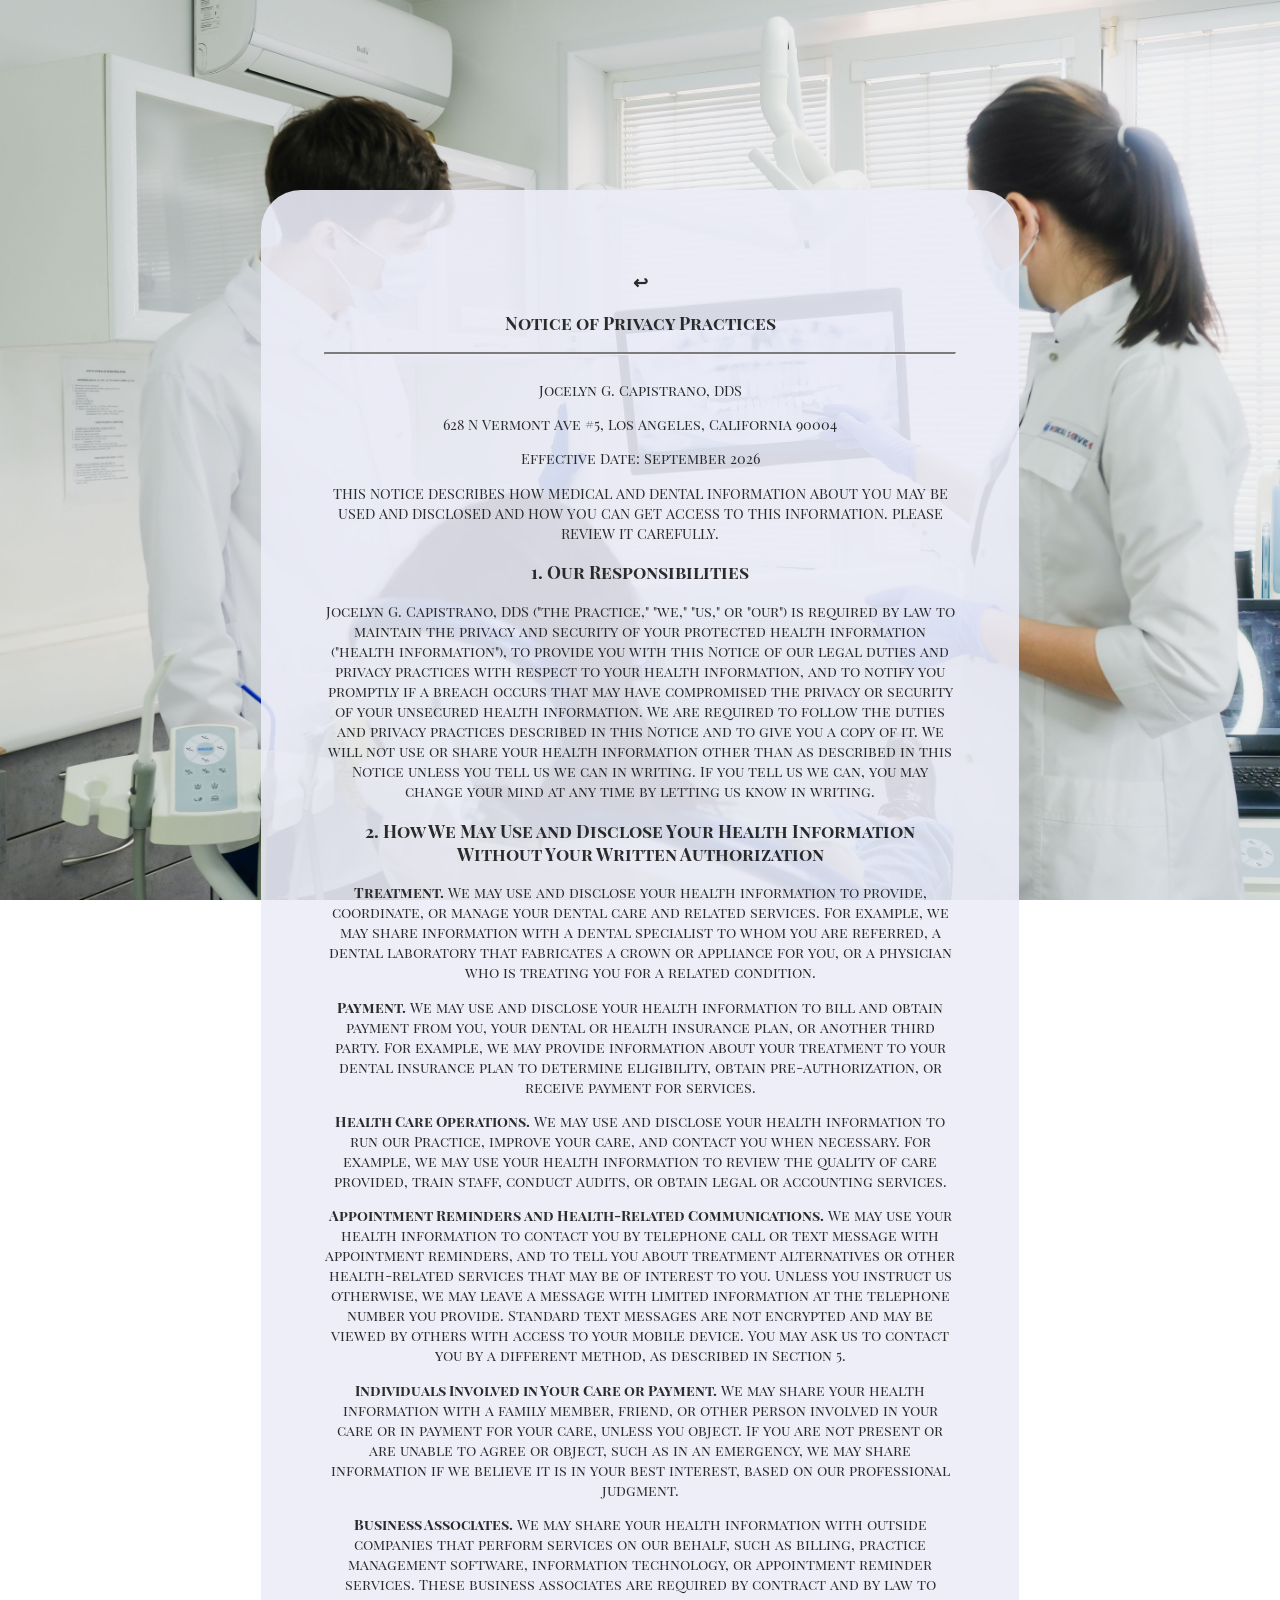
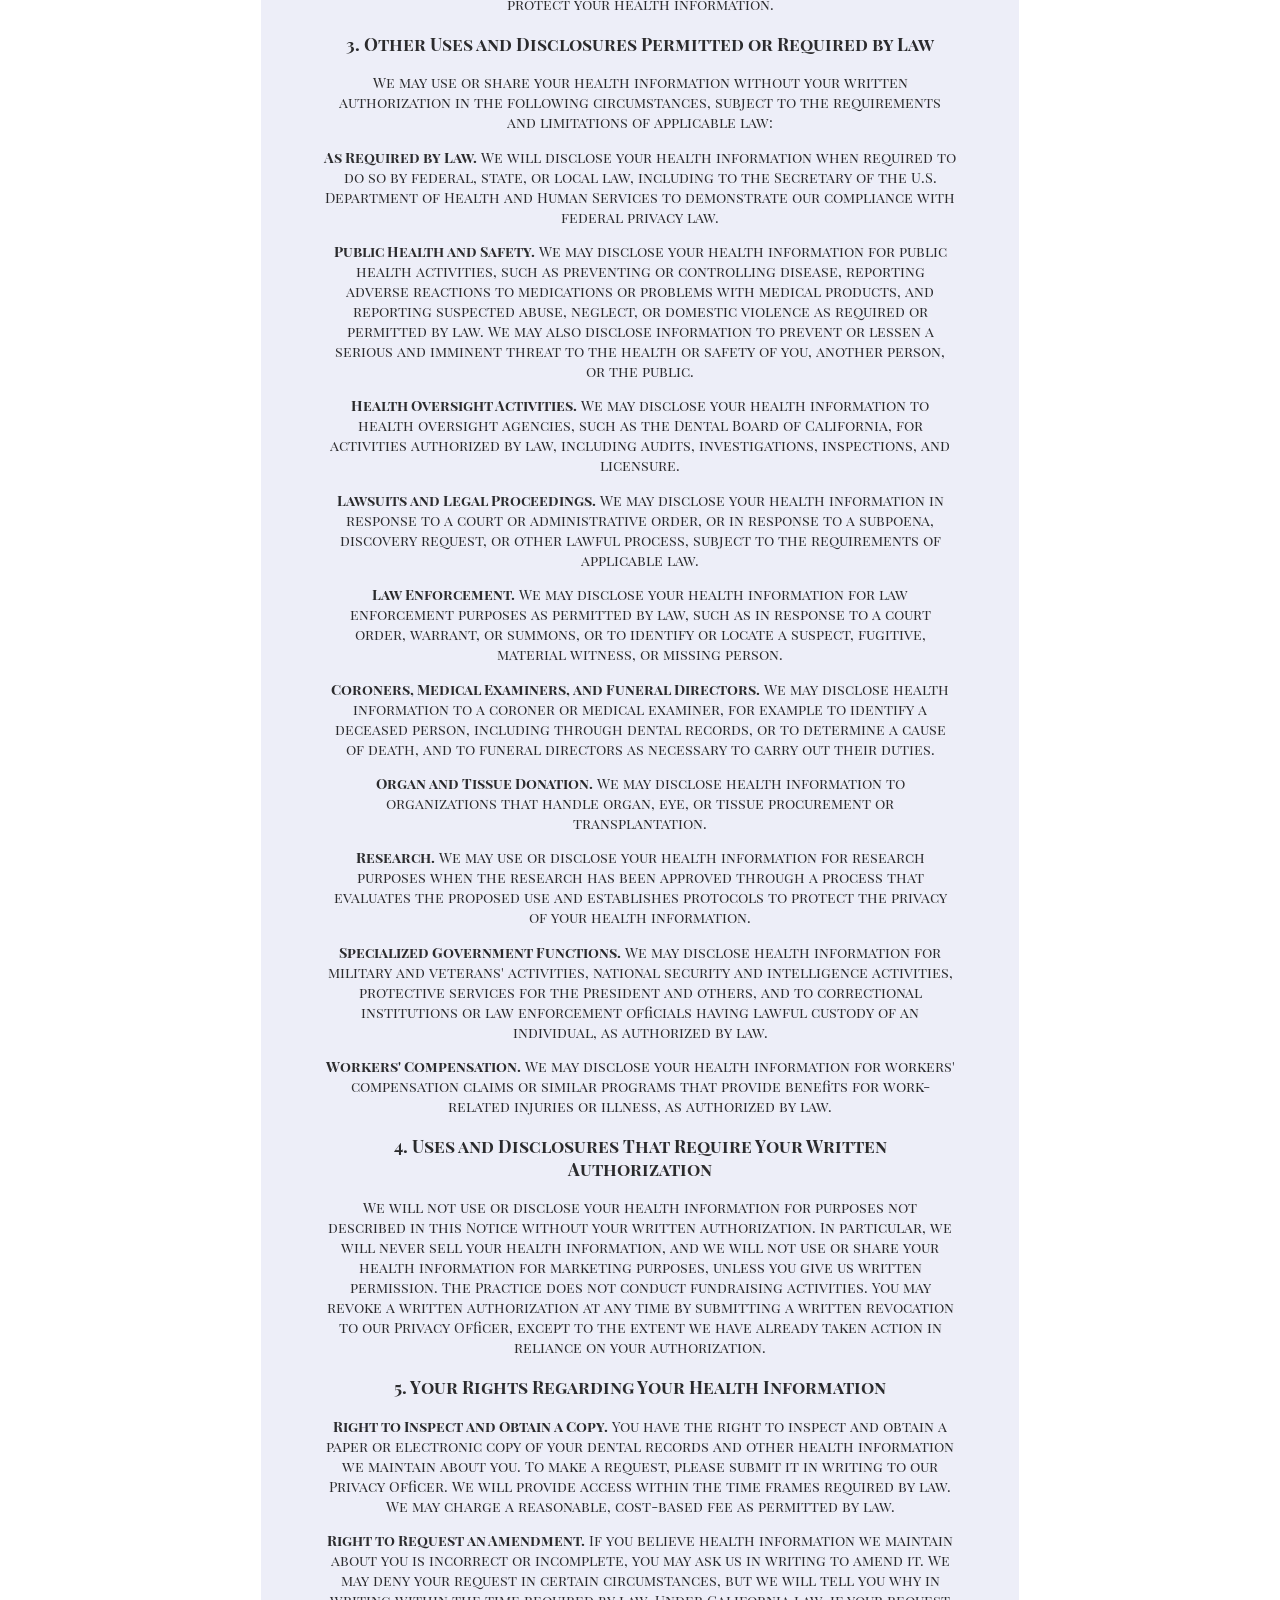
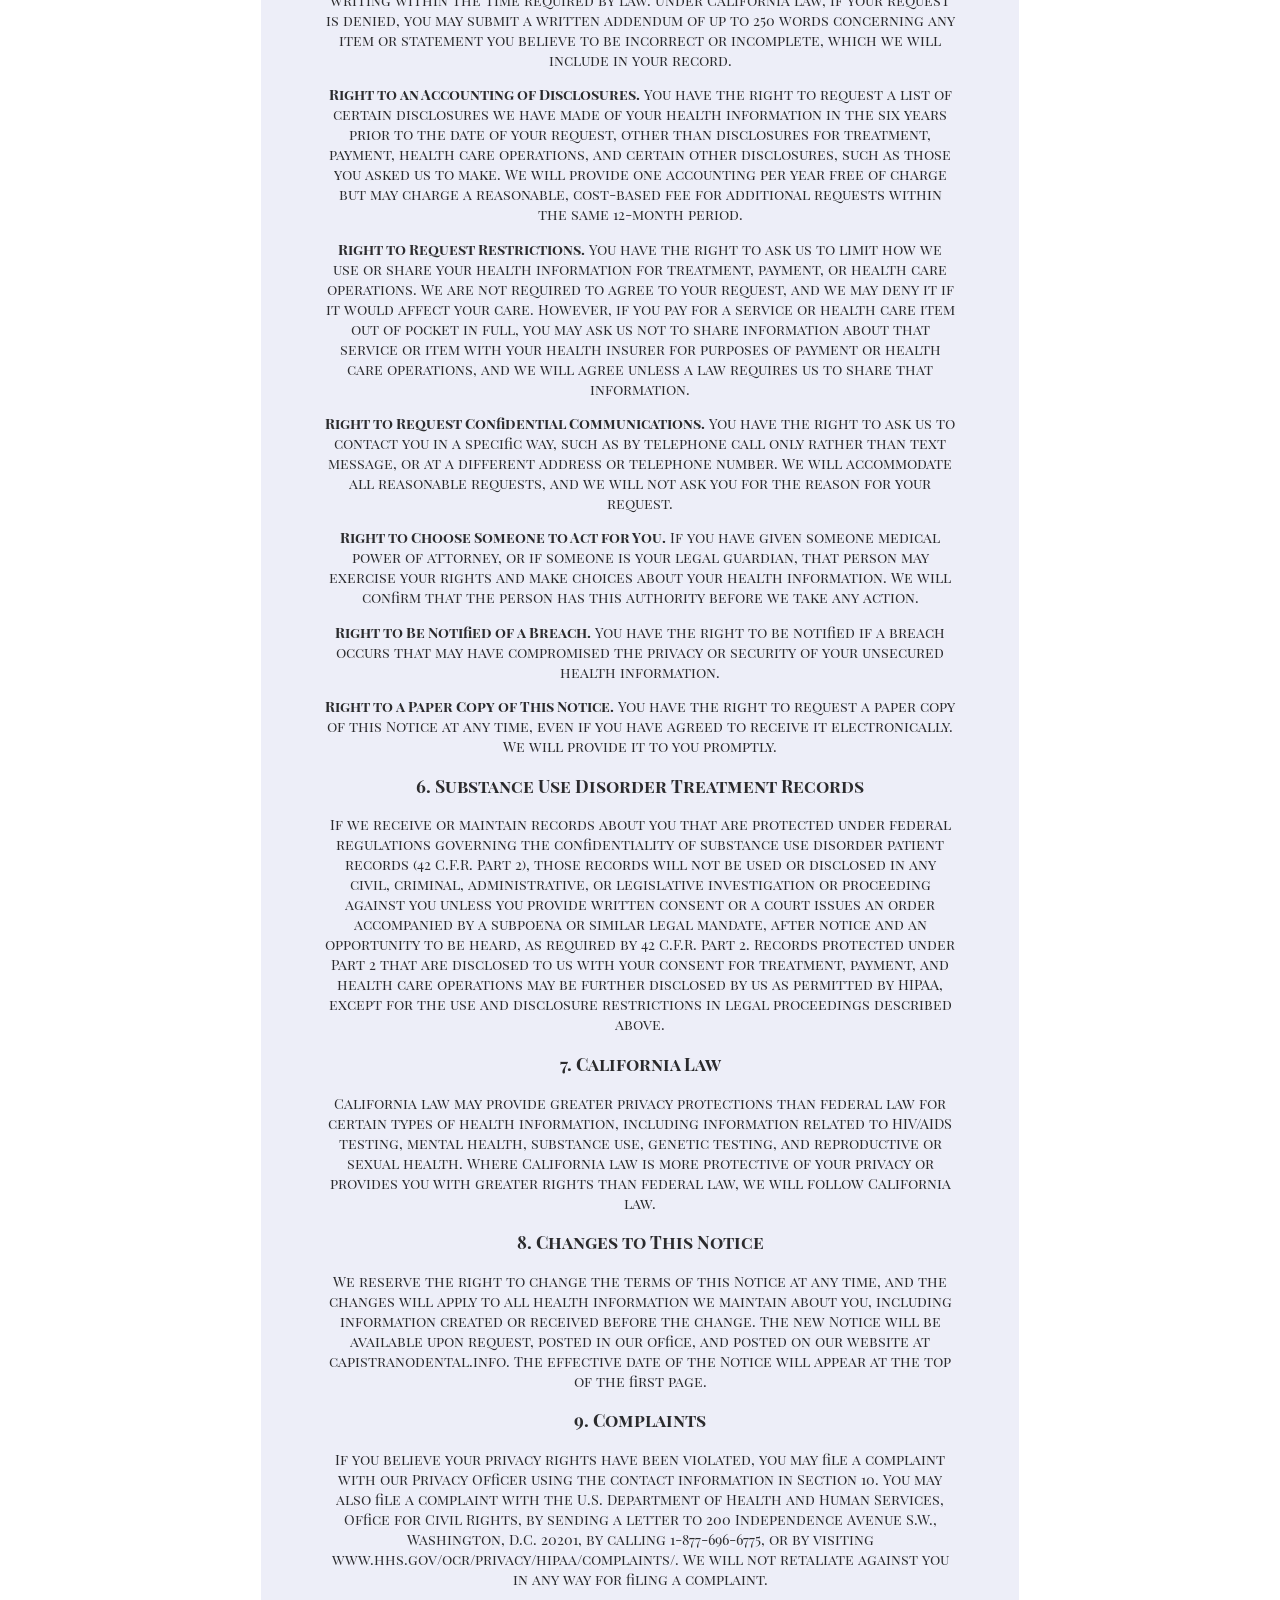
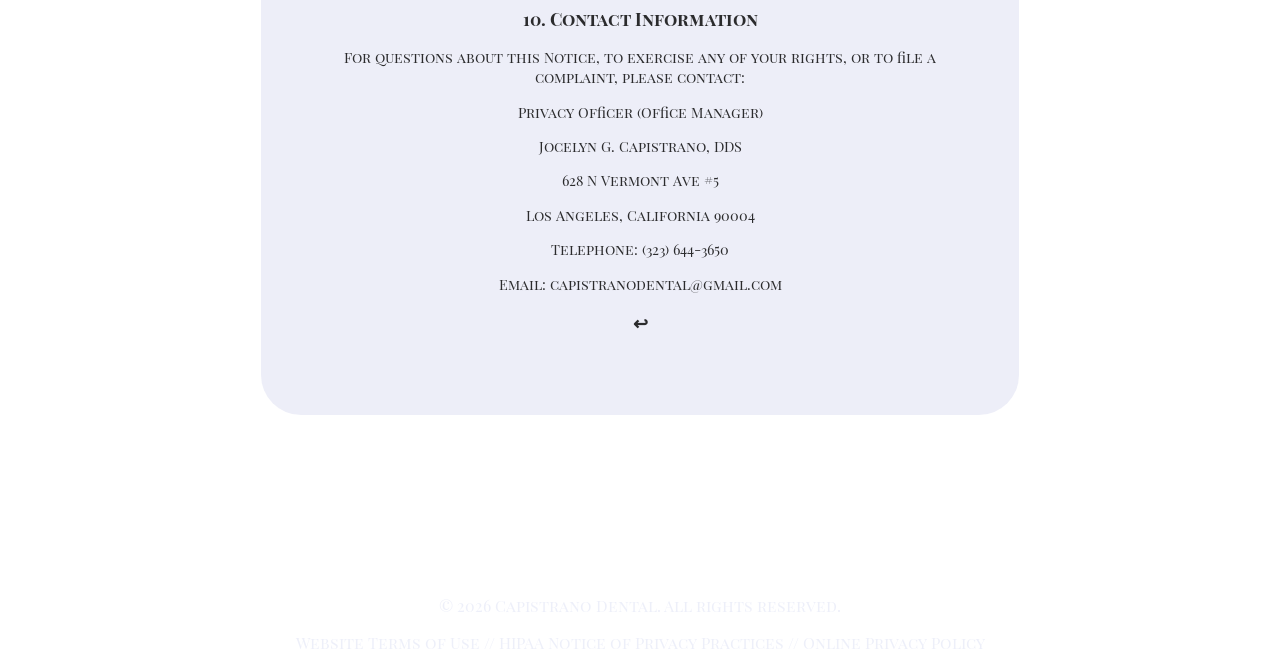
==== hipaa-notice.html @ a3f04b53 "Add files via upload" ====
<!DOCTYPE html>
<html lang="en">
<link rel="stylesheet" type="text/css" href="style.css" />

<style>
    body {
        background-image: url('pexels-nadezhda-moryak-7800675.jpg');
        background-repeat: no-repeat;
        background-attachment: fixed;
        background-size: cover;
    }
</style>

<head>
    <meta charset="UTF-8">
    <meta name="viewport" content="width=device-width, initial-scale=1.0">
    <link rel="preconnect" href="https://fonts.googleapis.com">
    <link rel="preconnect" href="https://fonts.gstatic.com" crossorigin>
    <link
        href="https://fonts.googleapis.com/css2?family=Instrument+Serif:ital@0;1&family=Playfair+Display+SC&display=swap"
        rel="stylesheet">
    <title>Capistrano Dental - Info</title>
</head>

<header>
    <h3><span id="return"><a href=index.html>↩</a></span></h3>
    <h3>Notice of Privacy Practices</h3>
    <hr>
    <p>Jocelyn G. Capistrano, DDS</p>
    <p>628 N Vermont Ave #5, Los Angeles, California 90004</p>
    <p>Effective Date: September 2026</p>
    <p>THIS NOTICE DESCRIBES HOW MEDICAL AND DENTAL INFORMATION ABOUT YOU MAY BE USED AND DISCLOSED AND HOW YOU CAN GET
        ACCESS TO THIS INFORMATION. PLEASE REVIEW IT CAREFULLY.</p>

    <h3>1. Our Responsibilities</h3>
    <p>Jocelyn G. Capistrano, DDS ("the Practice," "we," "us," or "our") is required by law to maintain the privacy and
        security of your protected health information ("health information"), to provide you with this Notice of our
        legal duties and privacy practices with respect to your health information, and to notify you promptly if a
        breach occurs that may have compromised the privacy or security of your unsecured health information. We are
        required to follow the duties and privacy practices described in this Notice and to give you a copy of it. We
        will not use or share your health information other than as described in this Notice unless you tell us we can
        in writing. If you tell us we can, you may change your mind at any time by letting us know in writing.</p>

    <h3>2. How We May Use and Disclose Your Health Information Without Your Written Authorization</h3>
    <p><strong>Treatment.</strong> We may use and disclose your health information to provide, coordinate, or manage
        your dental care and related services. For example, we may share information with a dental specialist to whom
        you are referred, a dental laboratory that fabricates a crown or appliance for you, or a physician who is
        treating you for a related condition.</p>
    <p><strong>Payment.</strong> We may use and disclose your health information to bill and obtain payment from you,
        your dental or health insurance plan, or another third party. For example, we may provide information about your
        treatment to your dental insurance plan to determine eligibility, obtain pre-authorization, or receive payment
        for services.</p>
    <p><strong>Health Care Operations.</strong> We may use and disclose your health information to run our Practice,
        improve your care, and contact you when necessary. For example, we may use your health information to review the
        quality of care provided, train staff, conduct audits, or obtain legal or accounting services.</p>
    <p><strong>Appointment Reminders and Health-Related Communications.</strong> We may use your health information to
        contact you by telephone call or text message with appointment reminders, and to tell you about treatment
        alternatives or other health-related services that may be of interest to you. Unless you instruct us otherwise,
        we may leave a message with limited information at the telephone number you provide. Standard text messages are
        not encrypted and may be viewed by others with access to your mobile device. You may ask us to contact you by a
        different method, as described in Section 5.</p>
    <p><strong>Individuals Involved in Your Care or Payment.</strong> We may share your health information with a family
        member, friend, or other person involved in your care or in payment for your care, unless you object. If you are
        not present or are unable to agree or object, such as in an emergency, we may share information if we believe it
        is in your best interest, based on our professional judgment.</p>
    <p><strong>Business Associates.</strong> We may share your health information with outside companies that perform
        services on our behalf, such as billing, practice management software, information technology, or appointment
        reminder services. These business associates are required by contract and by law to protect your health
        information.</p>

    <h3>3. Other Uses and Disclosures Permitted or Required by Law</h3>
    <p>We may use or share your health information without your written authorization in the following circumstances,
        subject to the requirements and limitations of applicable law:</p>
    <p><strong>As Required by Law.</strong> We will disclose your health information when required to do so by federal,
        state, or local law, including to the Secretary of the U.S. Department of Health and Human Services to
        demonstrate our compliance with federal privacy law.</p>
    <p><strong>Public Health and Safety.</strong> We may disclose your health information for public health activities,
        such as preventing or controlling disease, reporting adverse reactions to medications or problems with medical
        products, and reporting suspected abuse, neglect, or domestic violence as required or permitted by law. We may
        also disclose information to prevent or lessen a serious and imminent threat to the health or safety of you,
        another person, or the public.</p>
    <p><strong>Health Oversight Activities.</strong> We may disclose your health information to health oversight
        agencies, such as the Dental Board of California, for activities authorized by law, including audits,
        investigations, inspections, and licensure.</p>
    <p><strong>Lawsuits and Legal Proceedings.</strong> We may disclose your health information in response to a court
        or administrative order, or in response to a subpoena, discovery request, or other lawful process, subject to
        the requirements of applicable law.</p>
    <p><strong>Law Enforcement.</strong> We may disclose your health information for law enforcement purposes as
        permitted by law, such as in response to a court order, warrant, or summons, or to identify or locate a suspect,
        fugitive, material witness, or missing person.</p>
    <p><strong>Coroners, Medical Examiners, and Funeral Directors.</strong> We may disclose health information to a
        coroner or medical examiner, for example to identify a deceased person, including through dental records, or to
        determine a cause of death, and to funeral directors as necessary to carry out their duties.</p>
    <p><strong>Organ and Tissue Donation.</strong> We may disclose health information to organizations that handle
        organ, eye, or tissue procurement or transplantation.</p>
    <p><strong>Research.</strong> We may use or disclose your health information for research purposes when the research
        has been approved through a process that evaluates the proposed use and establishes protocols to protect the
        privacy of your health information.</p>
    <p><strong>Specialized Government Functions.</strong> We may disclose health information for military and veterans'
        activities, national security and intelligence activities, protective services for the President and others, and
        to correctional institutions or law enforcement officials having lawful custody of an individual, as authorized
        by law.</p>
    <p><strong>Workers' Compensation.</strong> We may disclose your health information for workers' compensation claims
        or similar programs that provide benefits for work-related injuries or illness, as authorized by law.</p>

    <h3>4. Uses and Disclosures That Require Your Written Authorization</h3>
    <p>We will not use or disclose your health information for purposes not described in this Notice without your
        written authorization. In particular, we will never sell your health information, and we will not use or share
        your health information for marketing purposes, unless you give us written permission. The Practice does not
        conduct fundraising activities. You may revoke a written authorization at any time by submitting a written
        revocation to our Privacy Officer, except to the extent we have already taken action in reliance on your
        authorization.</p>

    <h3>5. Your Rights Regarding Your Health Information</h3>
    <p><strong>Right to Inspect and Obtain a Copy.</strong> You have the right to inspect and obtain a paper or
        electronic copy of your dental records and other health information we maintain about you. To make a request,
        please submit it in writing to our Privacy Officer. We will provide access within the time frames required by
        law. We may charge a reasonable, cost-based fee as permitted by law.</p>
    <p><strong>Right to Request an Amendment.</strong> If you believe health information we maintain about you is
        incorrect or incomplete, you may ask us in writing to amend it. We may deny your request in certain
        circumstances, but we will tell you why in writing within the time required by law. Under California law, if
        your request is denied, you may submit a written addendum of up to 250 words concerning any item or statement
        you believe to be incorrect or incomplete, which we will include in your record.</p>
    <p><strong>Right to an Accounting of Disclosures.</strong> You have the right to request a list of certain
        disclosures we have made of your health information in the six years prior to the date of your request, other
        than disclosures for treatment, payment, health care operations, and certain other disclosures, such as those
        you asked us to make. We will provide one accounting per year free of charge but may charge a reasonable,
        cost-based fee for additional requests within the same 12-month period.</p>
    <p><strong>Right to Request Restrictions.</strong> You have the right to ask us to limit how we use or share your
        health information for treatment, payment, or health care operations. We are not required to agree to your
        request, and we may deny it if it would affect your care. However, if you pay for a service or health care item
        out of pocket in full, you may ask us not to share information about that service or item with your health
        insurer for purposes of payment or health care operations, and we will agree unless a law requires us to share
        that information.</p>
    <p><strong>Right to Request Confidential Communications.</strong> You have the right to ask us to contact you in a
        specific way, such as by telephone call only rather than text message, or at a different address or telephone
        number. We will accommodate all reasonable requests, and we will not ask you for the reason for your request.
    </p>
    <p><strong>Right to Choose Someone to Act for You.</strong> If you have given someone medical power of attorney, or
        if someone is your legal guardian, that person may exercise your rights and make choices about your health
        information. We will confirm that the person has this authority before we take any action.</p>
    <p><strong>Right to Be Notified of a Breach.</strong> You have the right to be notified if a breach occurs that may
        have compromised the privacy or security of your unsecured health information.</p>
    <p><strong>Right to a Paper Copy of This Notice.</strong> You have the right to request a paper copy of this Notice
        at any time, even if you have agreed to receive it electronically. We will provide it to you promptly.</p>

    <h3>6. Substance Use Disorder Treatment Records</h3>
    <p>If we receive or maintain records about you that are protected under federal regulations governing the
        confidentiality of substance use disorder patient records (42 C.F.R. Part 2), those records will not be used or
        disclosed in any civil, criminal, administrative, or legislative investigation or proceeding against you unless
        you provide written consent or a court issues an order accompanied by a subpoena or similar legal mandate, after
        notice and an opportunity to be heard, as required by 42 C.F.R. Part 2. Records protected under Part 2 that are
        disclosed to us with your consent for treatment, payment, and health care operations may be further disclosed by
        us as permitted by HIPAA, except for the use and disclosure restrictions in legal proceedings described above.
    </p>

    <h3>7. California Law</h3>
    <p>California law may provide greater privacy protections than federal law for certain types of health information,
        including information related to HIV/AIDS testing, mental health, substance use, genetic testing, and
        reproductive or sexual health. Where California law is more protective of your privacy or provides you with
        greater rights than federal law, we will follow California law.</p>

    <h3>8. Changes to This Notice</h3>
    <p>We reserve the right to change the terms of this Notice at any time, and the changes will apply to all health
        information we maintain about you, including information created or received before the change. The new Notice
        will be available upon request, posted in our office, and posted on our website at capistranodental.info. The
        effective date of the Notice will appear at the top of the first page.</p>

    <h3>9. Complaints</h3>
    <p>If you believe your privacy rights have been violated, you may file a complaint with our Privacy Officer using
        the contact information in Section 10. You may also file a complaint with the U.S. Department of Health and
        Human Services, Office for Civil Rights, by sending a letter to 200 Independence Avenue S.W., Washington, D.C.
        20201, by calling 1-877-696-6775, or by visiting www.hhs.gov/ocr/privacy/hipaa/complaints/. We will not
        retaliate against you in any way for filing a complaint.</p>

    <h3>10. Contact Information</h3>
    <p>For questions about this Notice, to exercise any of your rights, or to file a complaint, please contact:</p>
    <p>Privacy Officer (Office Manager)</p>
    <p>Jocelyn G. Capistrano, DDS</p>
    <p>628 N Vermont Ave #5</p>
    <p>Los Angeles, California 90004</p>
    <p>Telephone: (323) 644-3650</p>
    <p>Email: capistranodental@gmail.com</p>

    <h3><span id="return"><a href=index.html>↩</a></span></h3>
</header>

<body>

</body>

<footer>
    <p>&copy; 2026 Capistrano Dental. All rights reserved.</p>
    <p> <a href="terms-of-use.html">Website Terms of Use</a> // <a href="hipaa-notice.html">HIPAA Notice of Privacy
            Practices</a> // <a href="privacy-policy.html">Online Privacy Policy</a> </p>
</footer>

</html>
---- style.css ----
a {
    color: #ebedf8e5;
    text-decoration: none;
}

a:hover {
    color: #ebedf8e5;
    text-decoration: underline;
}

a:visited {
    color: #ebedf8e5;
    text-decoration: none;
}

#return a{
    color: #1a1a1beb;
}

header {
    color: #1a1a1beb;
    background-color: #ebedf8e5;
    border-radius: 40px;
    margin: 15% 20%;
    padding: 5%;
    text-align: center;
}

hr {
    border-top: 2px solid #727177eb;
    margin-bottom: 25px;
}

header h1 {
    color: #1a1a1beb;
    font-family: "Playfair Display SC", serif;
    font-weight: 400;
    font-style: normal;
    font-size: 3.0em;
    line-height: 1.2em;
    margin-bottom: 25px;
}

header p {
    font-family: "Playfair Display SC", serif;
    font-size: 0.9em;
    font-weight: 400;
    font-style: normal;

}

header h2 {
    font-family: "Instrument Serif", serif;
    font-weight: 400;
    letter-spacing: 0.05rem;
    font-size: 1.2em;
    /* font-style: italic; */
    line-height: 1.2em;
}

header h3 {
    font-family: "Playfair Display SC", serif;
    font-weight: 700;
    font-size: 1.1em;
    font-style: normal;
}

/* FOOTER */

footer {
    color: #ebedf8e5;
    text-align: center;
    margin: -10px 20px;
    font-family: "Playfair Display SC", serif;
    font-weight: 400;
}


/* FONTS */

.playfair-display-sc-regular {
    font-family: "Playfair Display SC", serif;
    font-weight: 400;
    font-style: normal;
}

.playfair-display-sc-bold {
    font-family: "Playfair Display SC", serif;
    font-weight: 700;
    font-style: normal;
}

.instrument-serif-regular {
    font-family: "Instrument Serif", serif;
    font-weight: 400;
    font-style: normal;
}

.instrument-serif-regular-italic {
    font-family: "Instrument Serif", serif;
    font-weight: 400;
    font-style: italic;
}
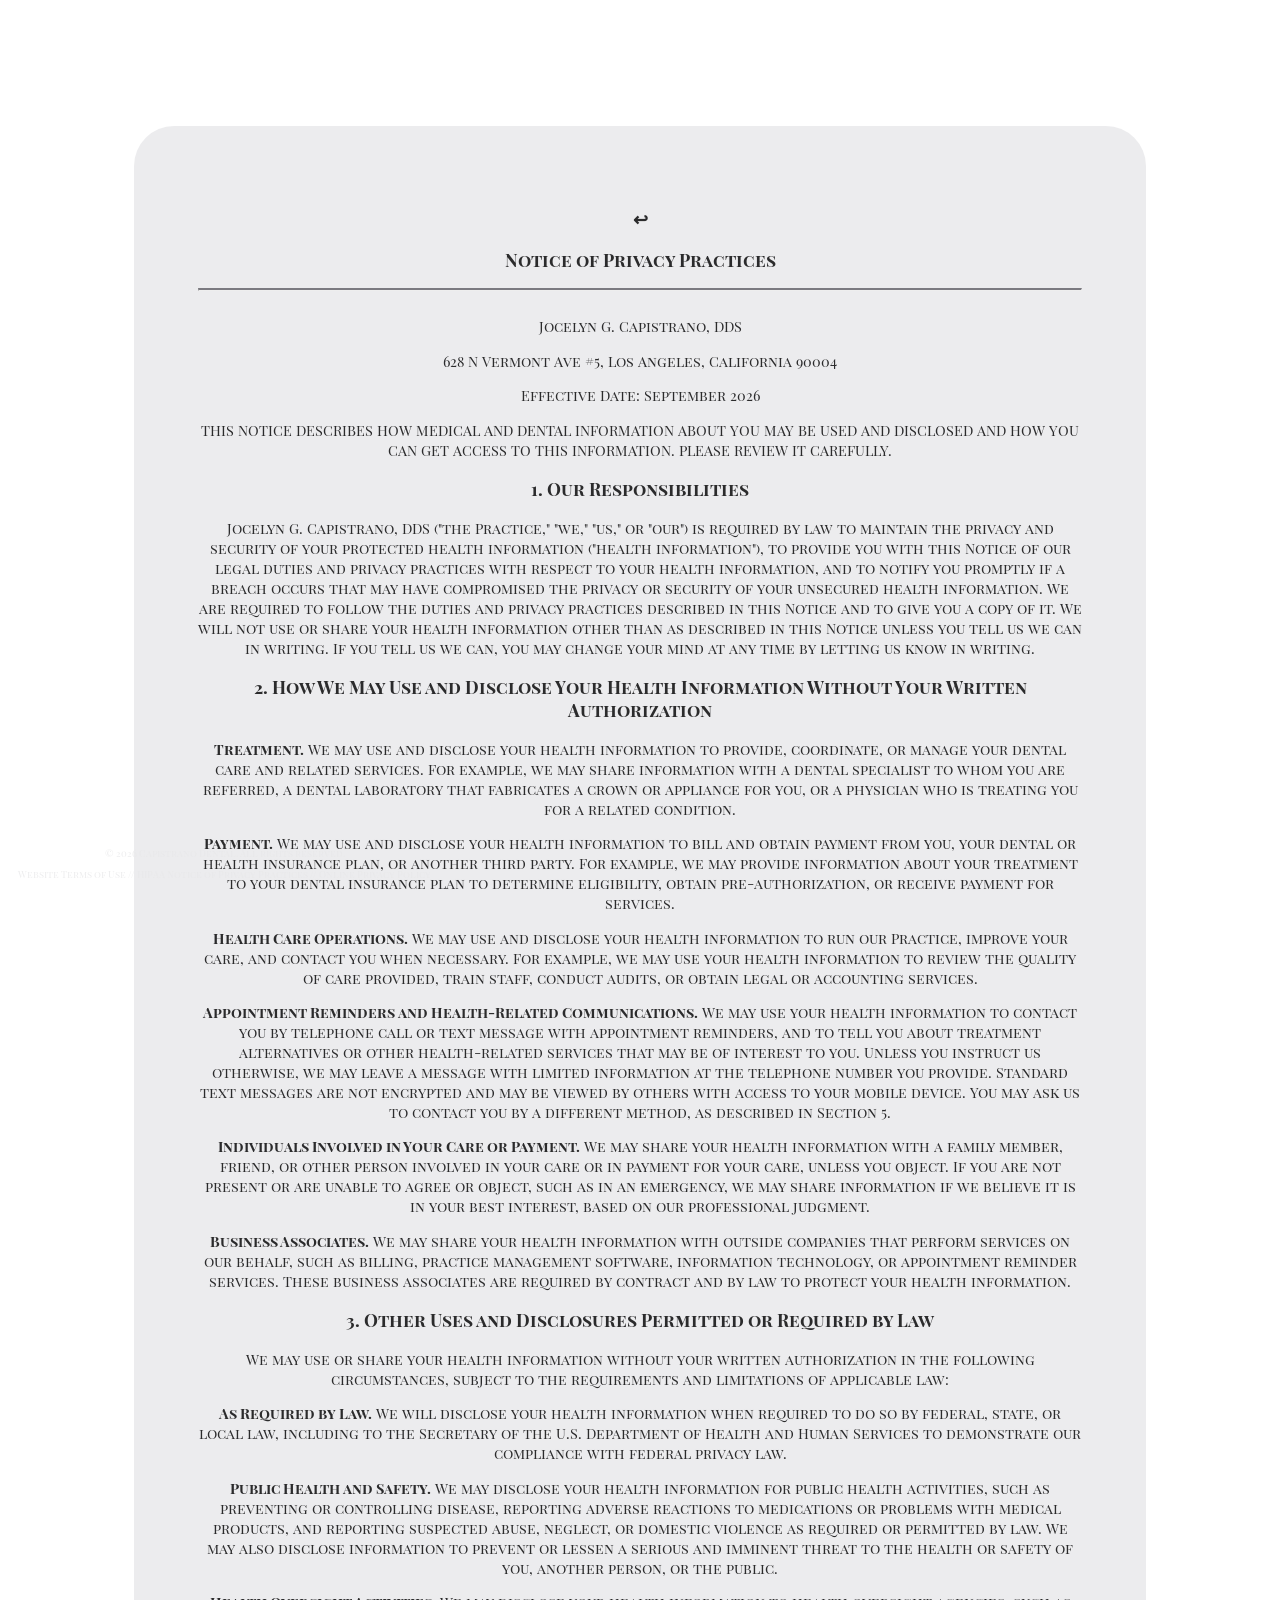
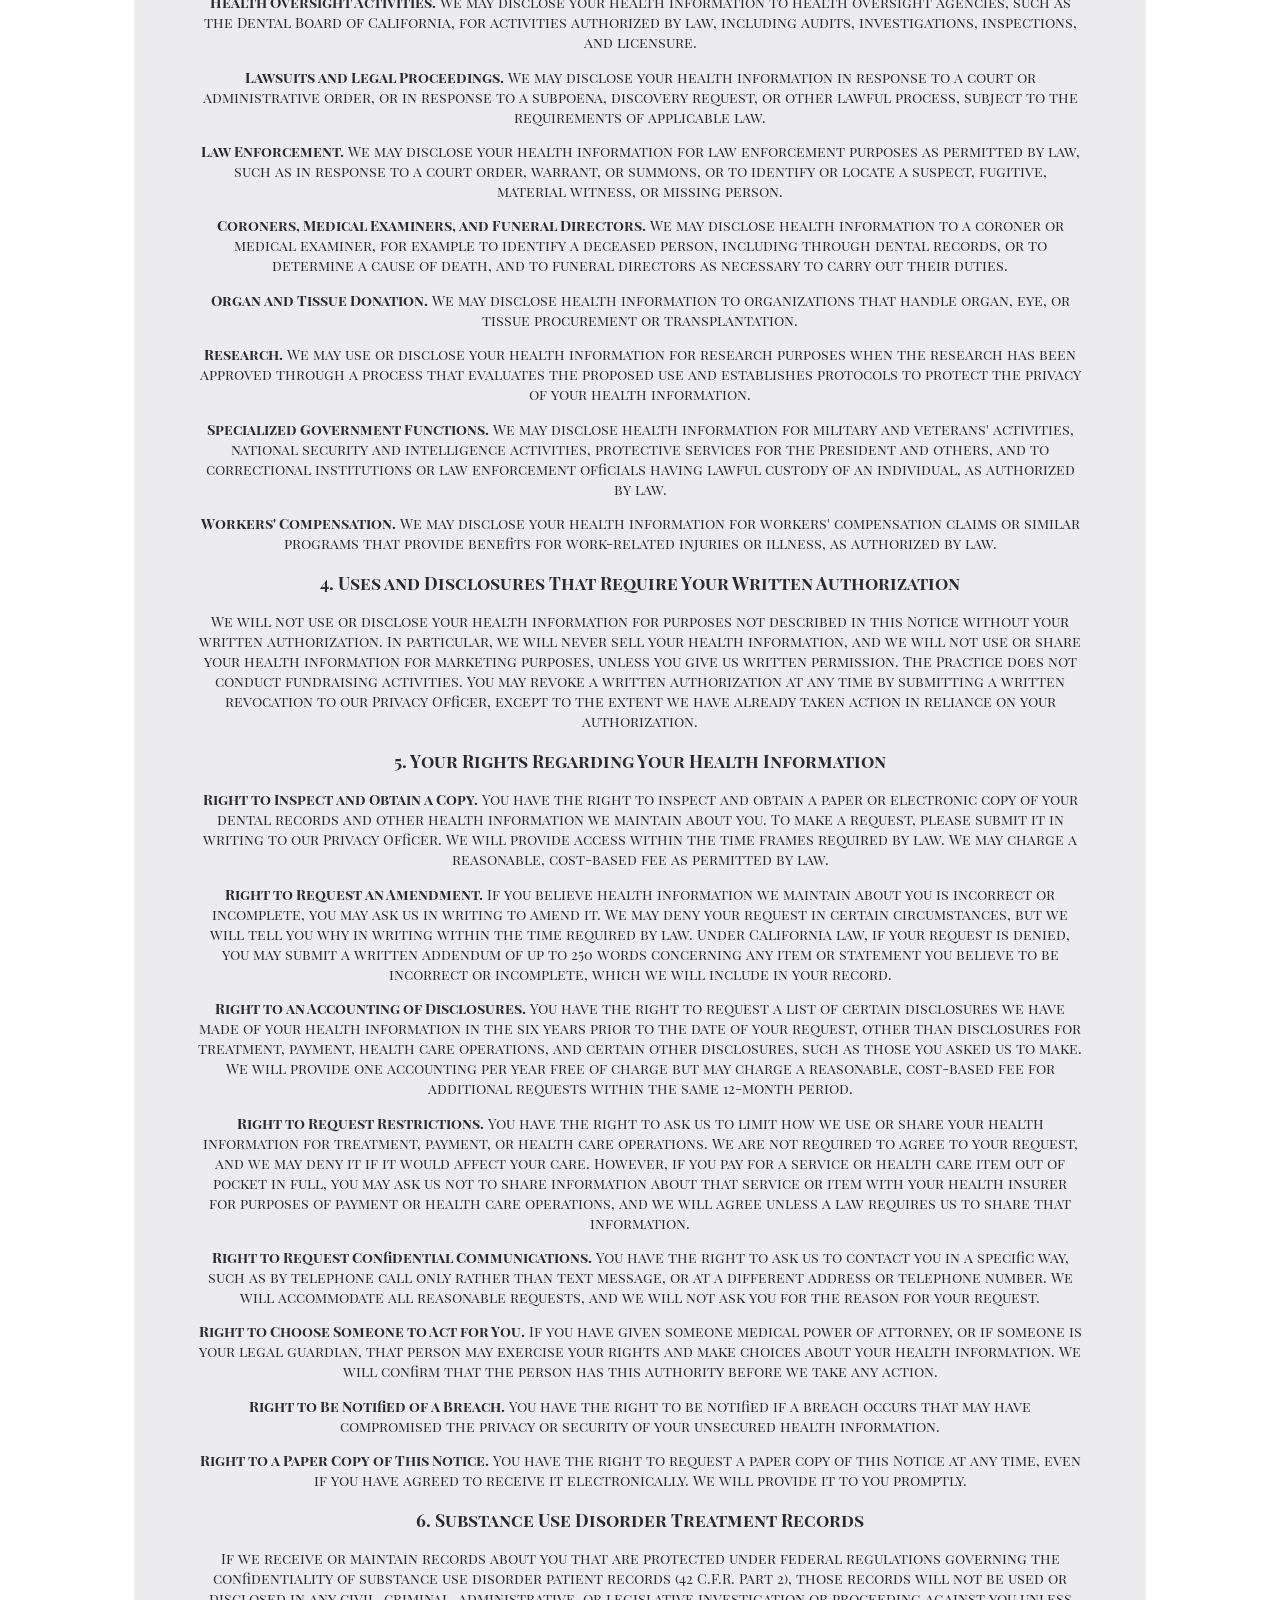
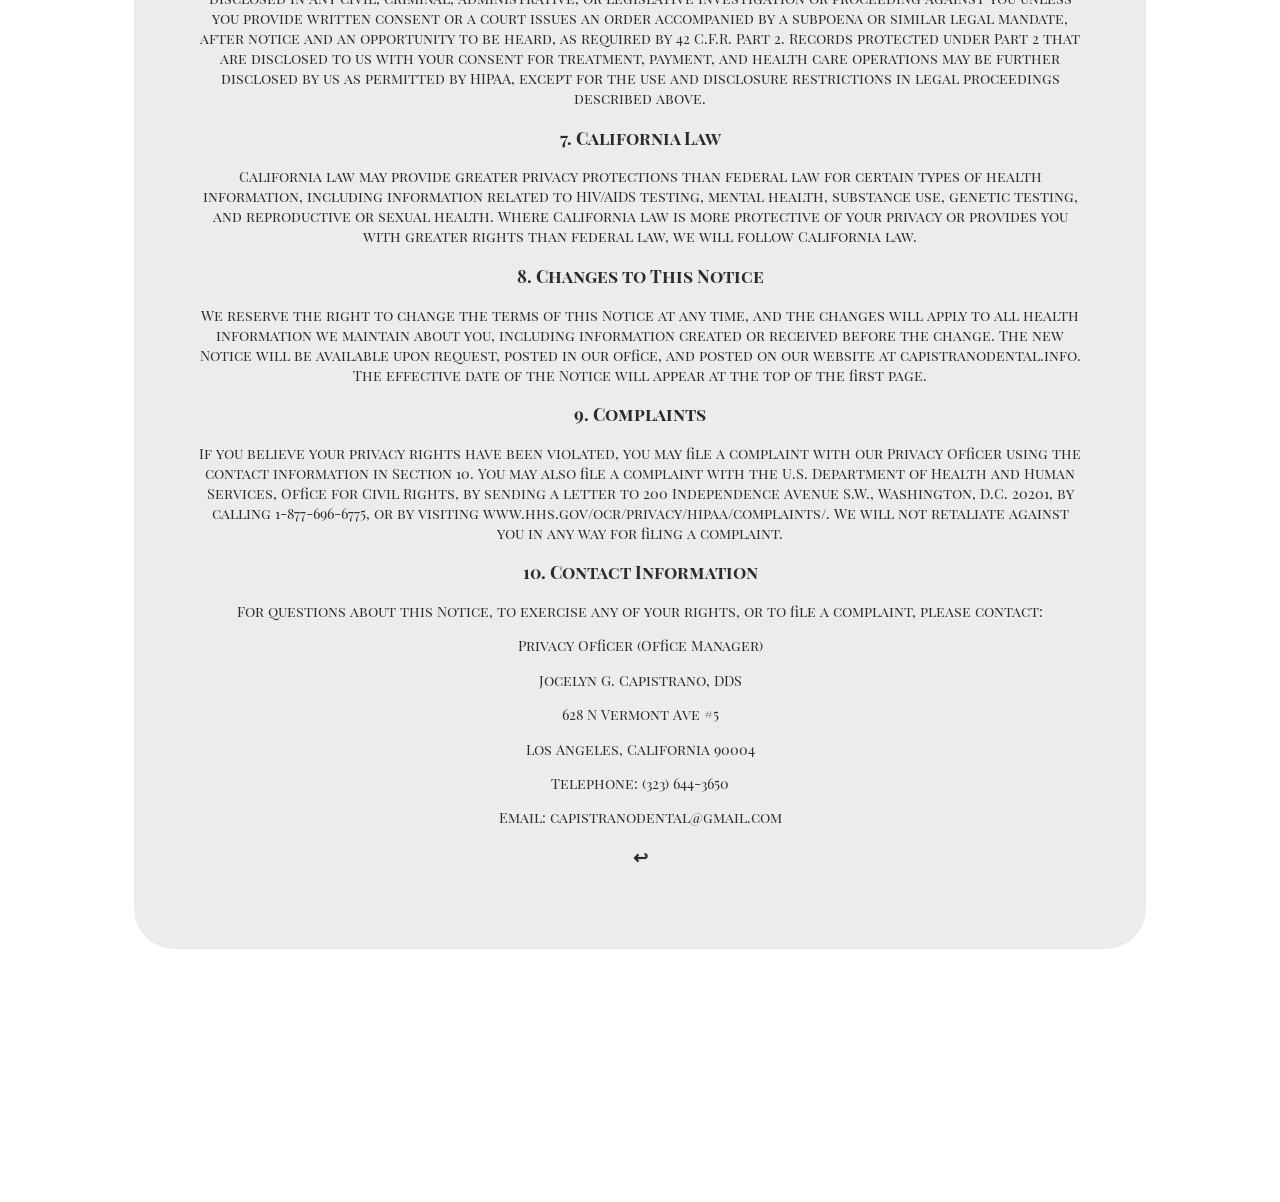
==== commit f4dd7d2f: "Add files via upload" ====
--- a/hipaa-notice.html
+++ b/hipaa-notice.html
@@ -4,8 +4,9 @@
 
 <style>
     body {
-        background-image: url('pexels-nadezhda-moryak-7800675.jpg');
+        background-image: url('kari-bjorn-photography-Fdku_oMrDvk-unsplash.jpg');
         background-repeat: no-repeat;
+        background-position: center;
         background-attachment: fixed;
         background-size: cover;
     }
--- a/style.css
+++ b/style.css
@@ -1,27 +1,55 @@
 a {
-    color: #ebedf8e5;
+    color: #e7e7e9c4;
     text-decoration: none;
 }
 
 a:hover {
-    color: #ebedf8e5;
+    color: #e7e7e9c4;
     text-decoration: underline;
 }
 
 a:visited {
-    color: #ebedf8e5;
+    color: #e7e7e9c4;
     text-decoration: none;
 }
 
-#return a{
+#return a {
     color: #1a1a1beb;
+}
+
+#landing {
+    color: #1a1a1beb;
+    background-color: #e7e7e938;
+    backdrop-filter: blur(1px);
+    border-radius: 40px;
+    margin: 15% 10% 20% 10%;
+    padding: 5%;
+    text-align: center;
+}
+
+#landing h2 {
+    font-family: "Instrument Serif", serif;
+    font-weight: 400;
+    letter-spacing: 0.05rem;
+    font-size: 1.4em;
+    /* font-style: italic; */
+    line-height: 1.2em;
+}
+
+#landing h3 {
+    font-family: "Instrument Serif", serif;
+    font-weight: 400;
+    letter-spacing: 0.05rem;
+    font-size: 1.2em;
+    /* font-style: italic; */
+    line-height: 1.2em;
 }
 
 header {
     color: #1a1a1beb;
-    background-color: #ebedf8e5;
+    background-color: #e7e7e9c4;
     border-radius: 40px;
-    margin: 15% 20%;
+    margin: 10% 10% 20% 10%;
     padding: 5%;
     text-align: center;
 }
@@ -36,7 +64,7 @@
     font-family: "Playfair Display SC", serif;
     font-weight: 400;
     font-style: normal;
-    font-size: 3.0em;
+    font-size: 2.6em;
     line-height: 1.2em;
     margin-bottom: 25px;
 }
@@ -53,7 +81,7 @@
     font-family: "Instrument Serif", serif;
     font-weight: 400;
     letter-spacing: 0.05rem;
-    font-size: 1.2em;
+    font-size: 1.3em;
     /* font-style: italic; */
     line-height: 1.2em;
 }
@@ -68,9 +96,12 @@
 /* FOOTER */
 
 footer {
-    color: #ebedf8e5;
+    position: fixed;
+    bottom: 0;
+    color: #e7e7e9c4;
     text-align: center;
-    margin: -10px 20px;
+    font-size: 0.6em;
+    margin: 10px;
     font-family: "Playfair Display SC", serif;
     font-weight: 400;
 }
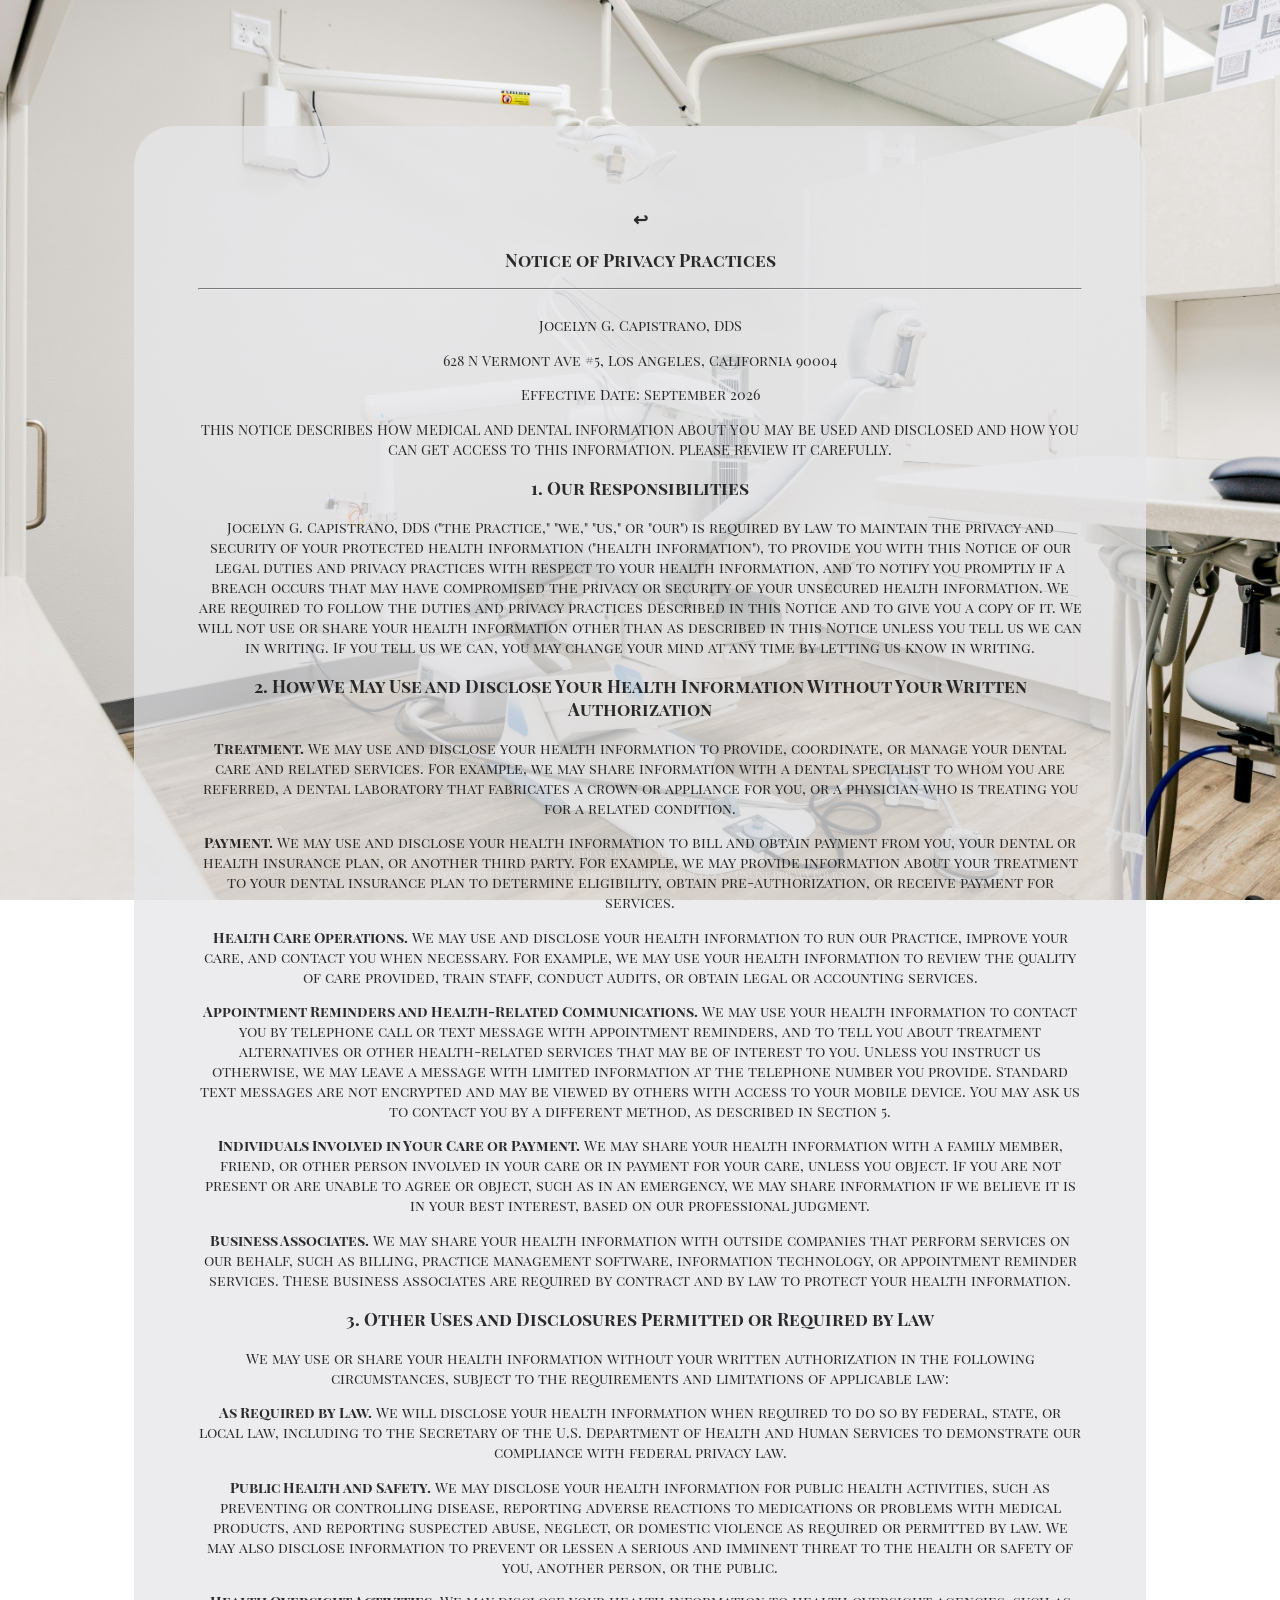
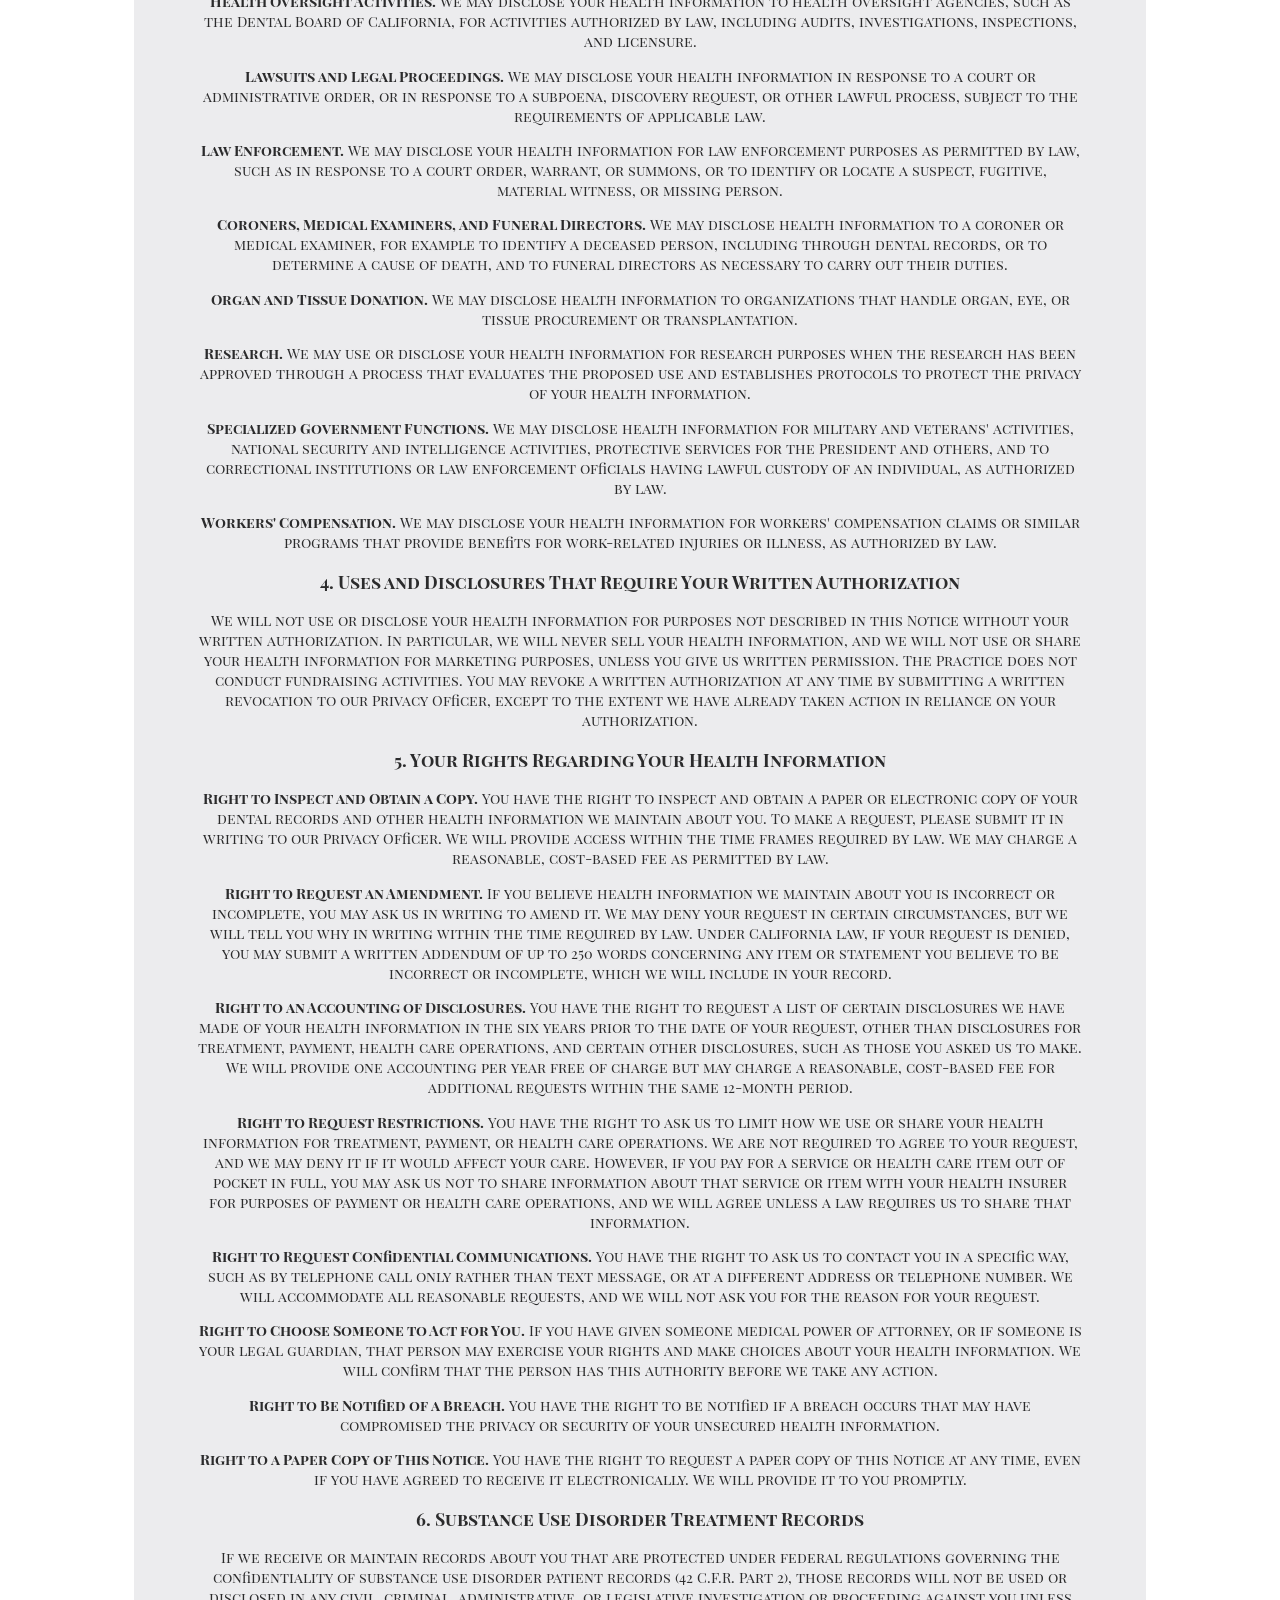
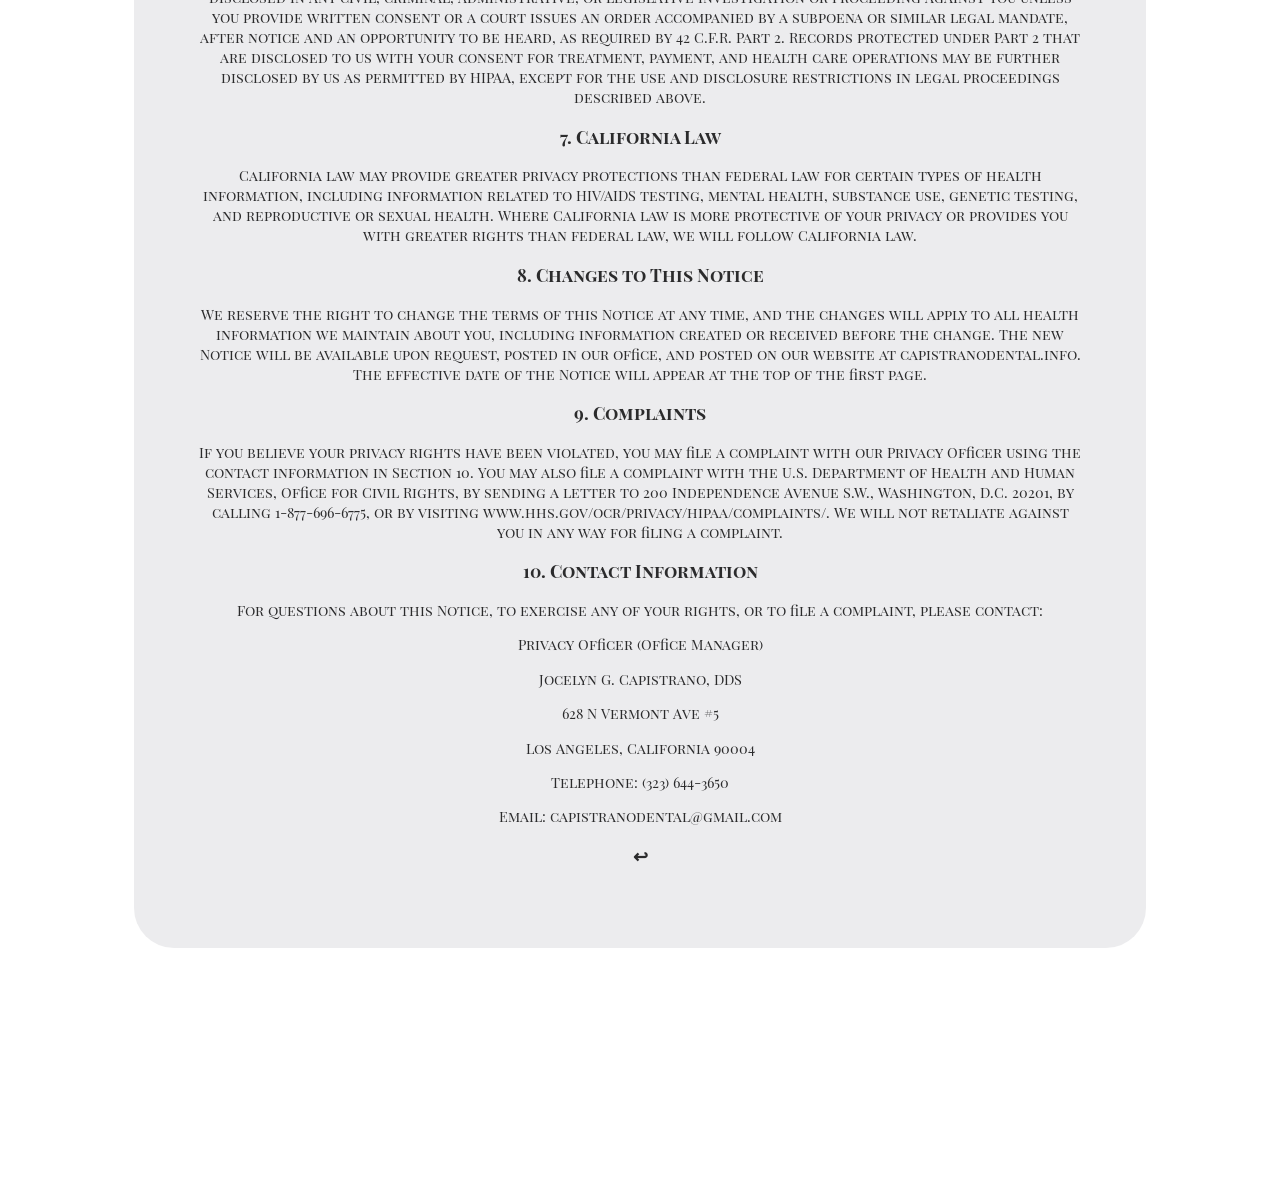
==== commit e4445246: "favicon added" ====
--- a/hipaa-notice.html
+++ b/hipaa-notice.html
@@ -20,7 +20,8 @@
     <link
         href="https://fonts.googleapis.com/css2?family=Instrument+Serif:ital@0;1&family=Playfair+Display+SC&display=swap"
         rel="stylesheet">
-    <title>Capistrano Dental - Info</title>
+    <title>Capistrano Dental - HIPAA Notice</title>
+     <link rel="icon" href="icons8-tooth-96.png" type="image/x-icon">
 </head>
 
 <header>
--- a/style.css
+++ b/style.css
@@ -55,7 +55,7 @@
 }
 
 hr {
-    border-top: 2px solid #727177eb;
+    border-top: 1.5px solid #727177eb;
     margin-bottom: 25px;
 }
 
@@ -97,6 +97,8 @@
 
 footer {
     position: fixed;
+    left:0;
+    right:0;
     bottom: 0;
     color: #e7e7e9c4;
     text-align: center;
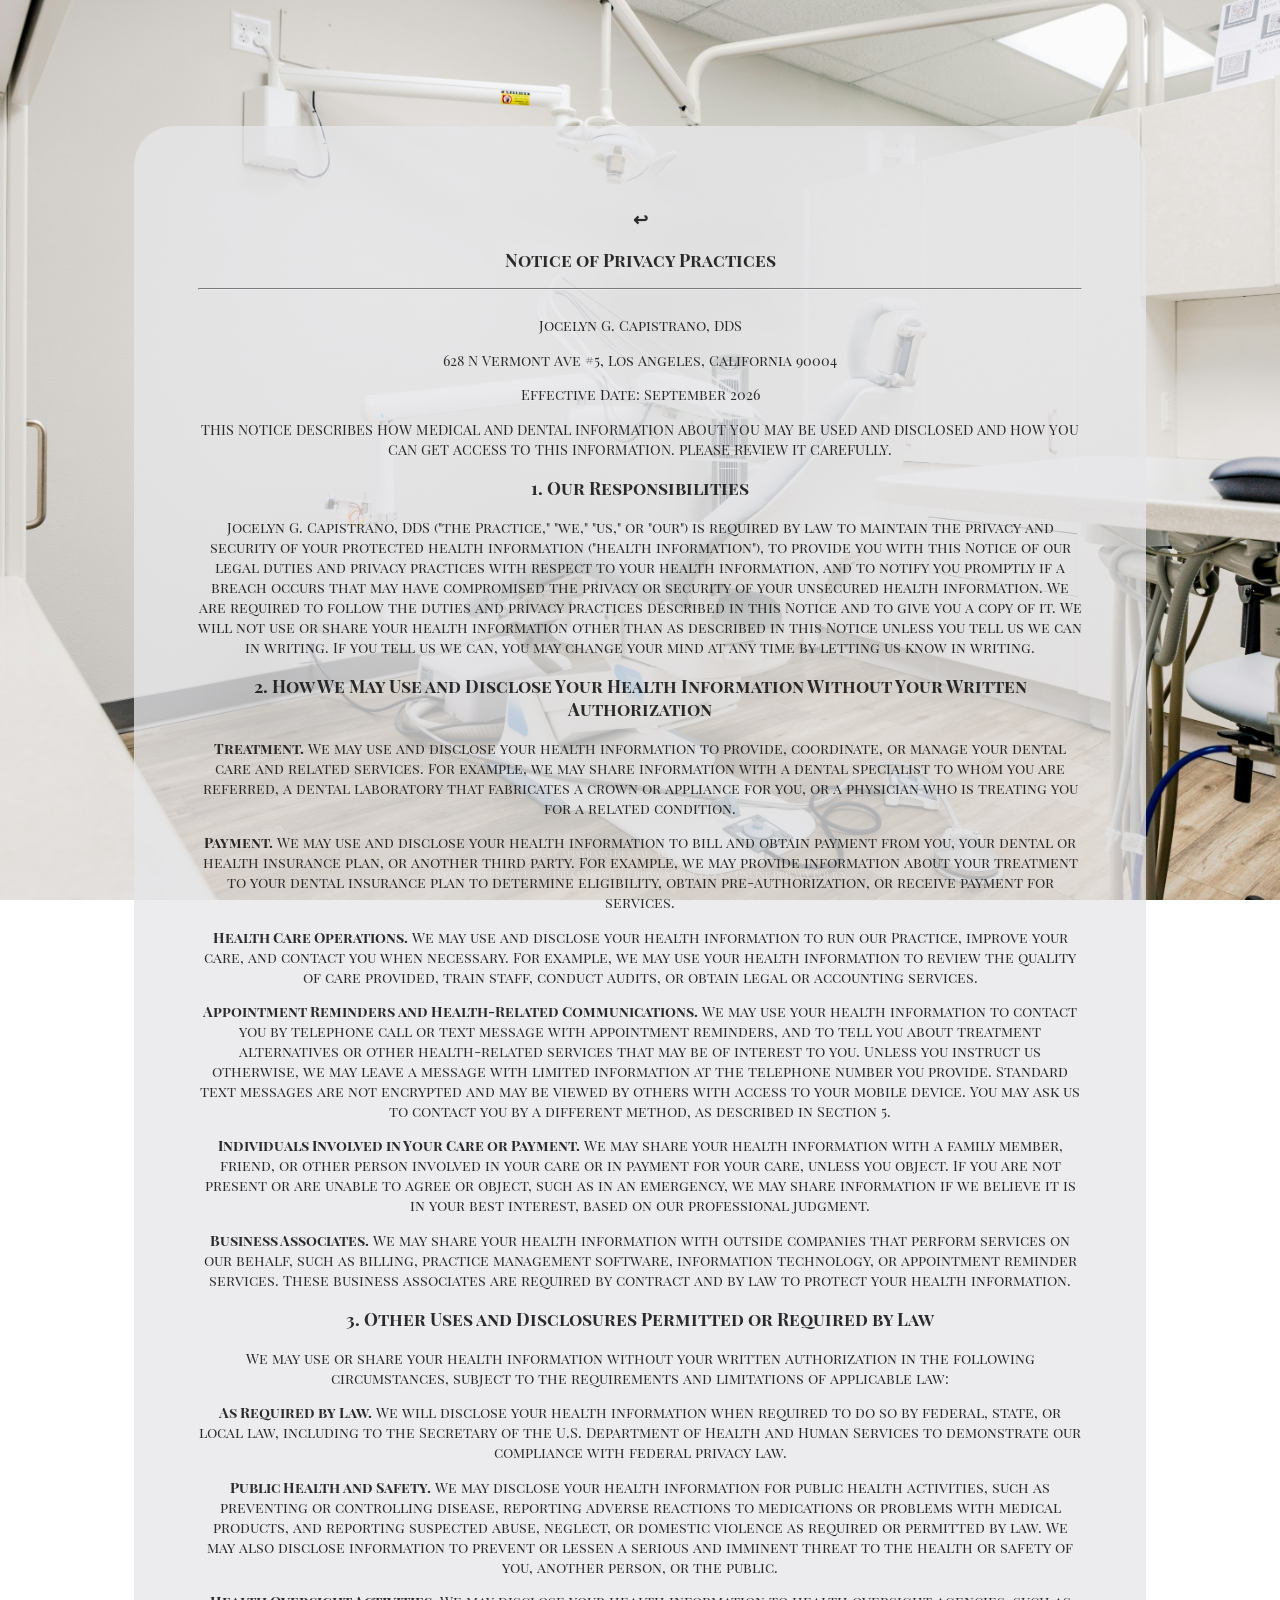
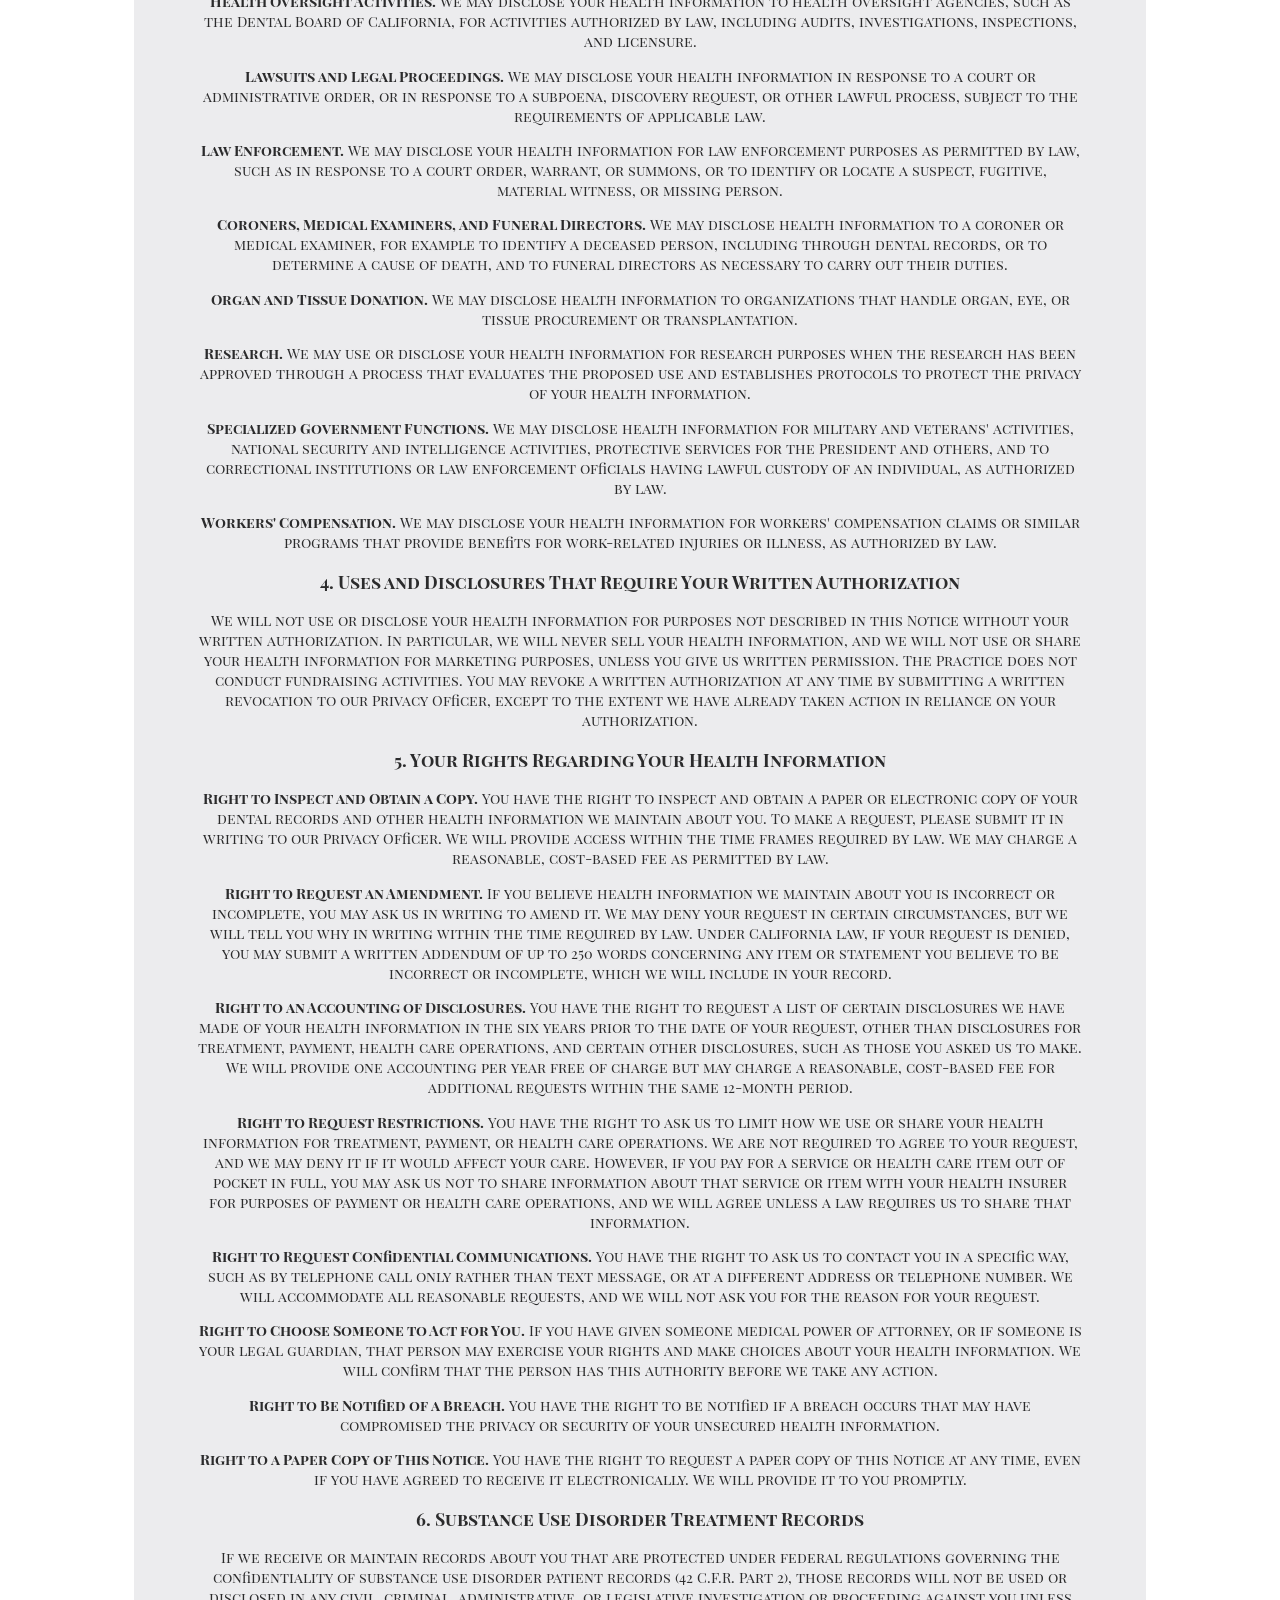
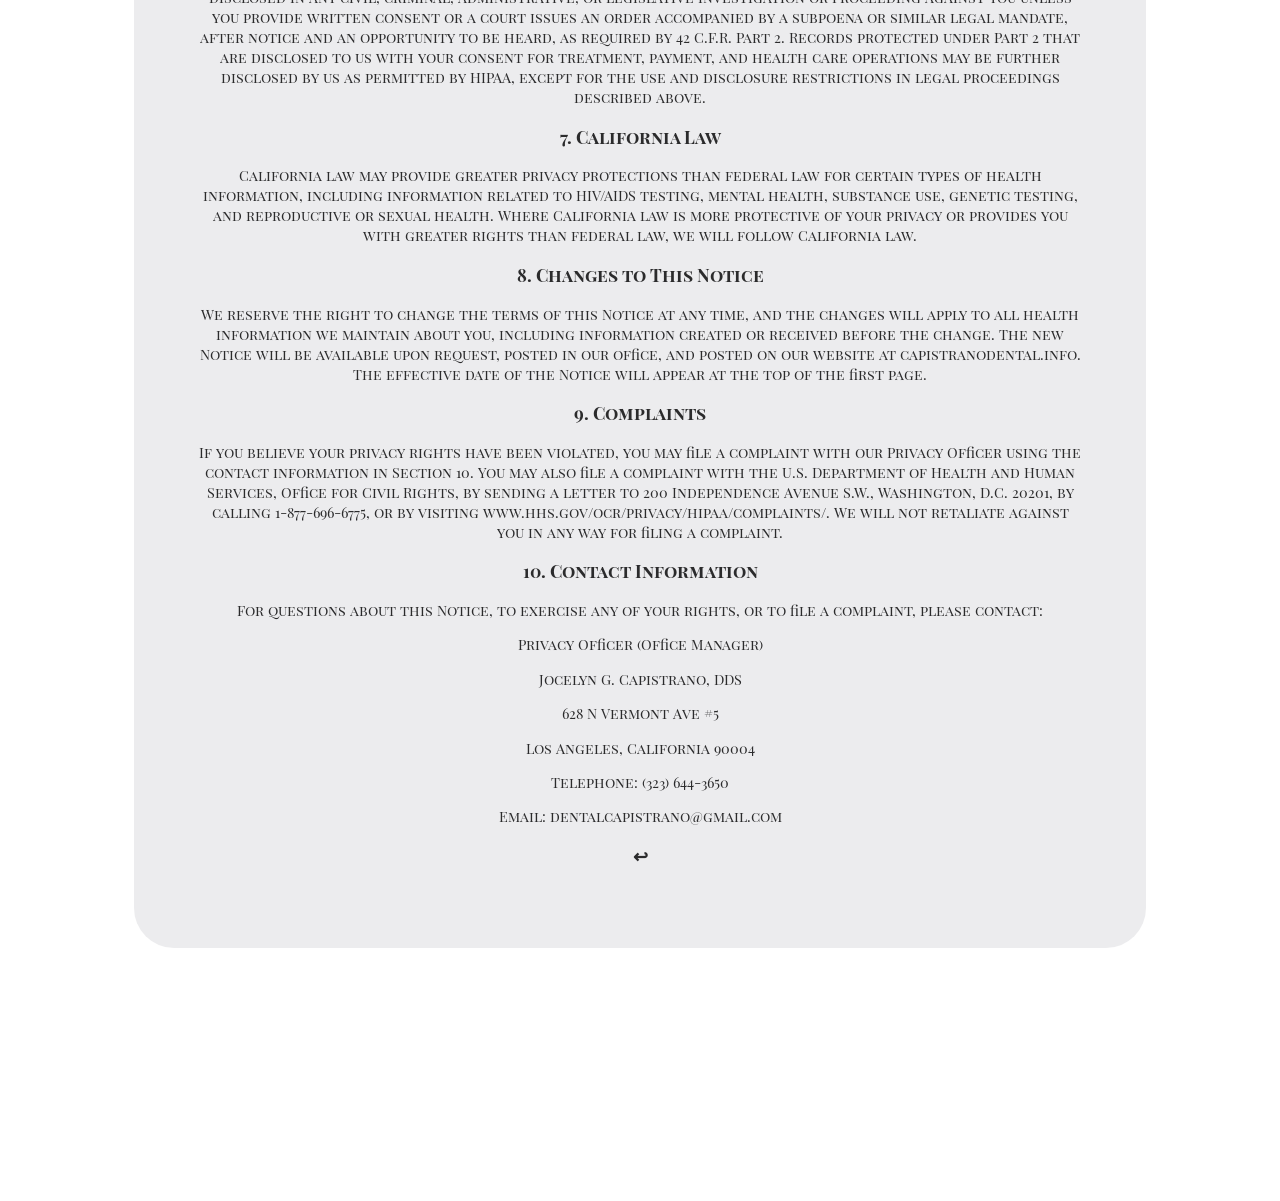
==== commit e54e502f: "corrected email" ====
--- a/hipaa-notice.html
+++ b/hipaa-notice.html
@@ -182,7 +182,7 @@
     <p>628 N Vermont Ave #5</p>
     <p>Los Angeles, California 90004</p>
     <p>Telephone: (323) 644-3650</p>
-    <p>Email: capistranodental@gmail.com</p>
+    <p>Email: dentalcapistrano@gmail.com</p>
 
     <h3><span id="return"><a href=index.html>↩</a></span></h3>
 </header>
